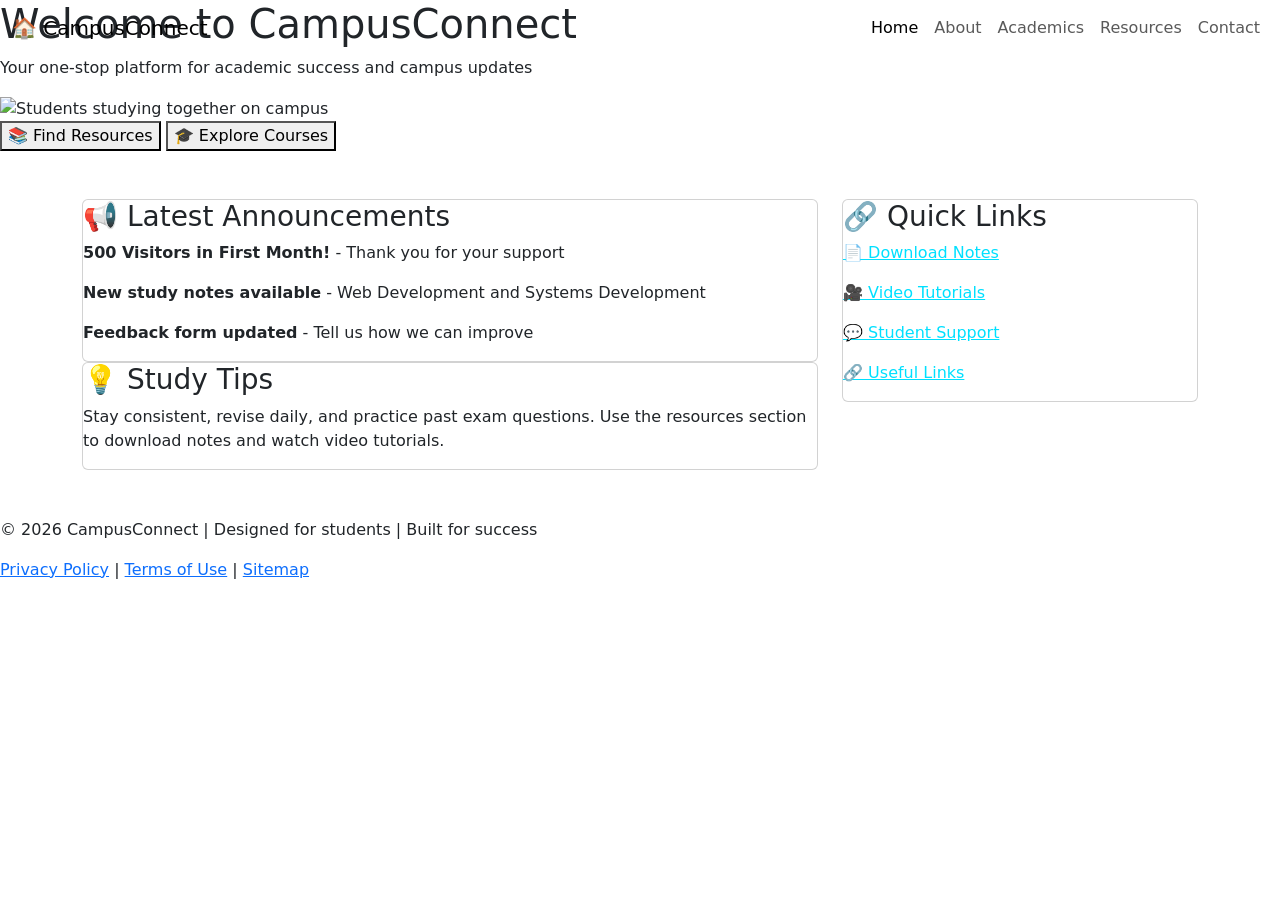
==== index.html @ 9b023d43 "Add files via upload" ====
<!DOCTYPE html>
<html lang="en">
<head>
    <meta charset="UTF-8">
    <meta name="viewport" content="width=device-width, initial-scale=1.0">
    <title>CampusConnect - Home</title>
    <!-- Bootstrap CSS -->
    <link href="https://cdn.jsdelivr.net/npm/bootstrap@5.3.0/dist/css/bootstrap.min.css" rel="stylesheet">
    <!-- Custom CSS -->
    <link rel="stylesheet" href="style.css">
</head>
<body>

<!-- Navigation Bar -->
<nav class="navbar navbar-expand-lg fixed-top">
    <div class="container-fluid">
        <a class="navbar-brand" href="index.html">🏠 CampusConnect</a>
        <button class="navbar-toggler" type="button" data-bs-toggle="collapse" data-bs-target="#navbarNav">
            <span class="navbar-toggler-icon"></span>
        </button>
        <div class="collapse navbar-collapse" id="navbarNav">
            <ul class="navbar-nav ms-auto">
                <li class="nav-item"><a class="nav-link active" href="index.html">Home</a></li>
                <li class="nav-item"><a class="nav-link" href="about.html">About</a></li>
                <li class="nav-item"><a class="nav-link" href="academics.html">Academics</a></li>
                <li class="nav-item"><a class="nav-link" href="resources.html">Resources</a></li>
                <li class="nav-item"><a class="nav-link" href="contact.html">Contact</a></li>
            </ul>
        </div>
    </div>
</nav>

<!-- Hero Section -->
<div class="hero">
    <h1>Welcome to CampusConnect</h1>
    <p>Your one-stop platform for academic success and campus updates</p>
    
    <!-- Image with alt, width, height (Chapter 8 requirement) -->
    <img src="https://placekitten.com/800/400" alt="Students studying together on campus" width="800" height="400" class="hero-img">
    
    <br>
    <button class="btn-custom" onclick="location.href='resources.html'">📚 Find Resources</button>
    <button class="btn-custom" onclick="location.href='academics.html'">🎓 Explore Courses</button>
</div>

<!-- Main Content using Bootstrap Grid -->
<div class="container my-5">
    <div class="row g-4">
        
        <!-- Left Column (70% on desktop = col-md-8) -->
        <div class="col-md-8">
            <div class="card">
                <h3>📢 Latest Announcements</h3>
                <p><strong>500 Visitors in First Month!</strong> - Thank you for your support</p>
                <p><strong>New study notes available</strong> - Web Development and Systems Development</p>
                <p><strong>Feedback form updated</strong> - Tell us how we can improve</p>
            </div>
            
            <div class="card">
                <h3>💡 Study Tips</h3>
                <p>Stay consistent, revise daily, and practice past exam questions. Use the resources section to download notes and watch video tutorials.</p>
            </div>
        </div>
        
        <!-- Right Column (28% on desktop = col-md-4) -->
        <div class="col-md-4">
            <div class="card">
                <h3>🔗 Quick Links</h3>
                <p><a href="resources.html" style="color:#00e0ff;">📄 Download Notes</a></p>
                <p><a href="resources.html" style="color:#00e0ff;">🎥 Video Tutorials</a></p>
                <p><a href="contact.html" style="color:#00e0ff;">💬 Student Support</a></p>
                <p><a href="resources.html" style="color:#00e0ff;">🔗 Useful Links</a></p>
            </div>
        </div>
    </div>
</div>

<!-- Footer -->
<footer>
    <p>© 2026 CampusConnect | Designed for students | Built for success</p>
    <p>
        <a href="privacy.html">Privacy Policy</a> |
        <a href="terms.html">Terms of Use</a> |
        <a href="sitemap.html">Sitemap</a>
    </p>
</footer>

<!-- Bootstrap JS -->
<script src="https://cdn.jsdelivr.net/npm/bootstrap@5.3.0/dist/js/bootstrap.bundle.min.js"></script>
</body>
</html>
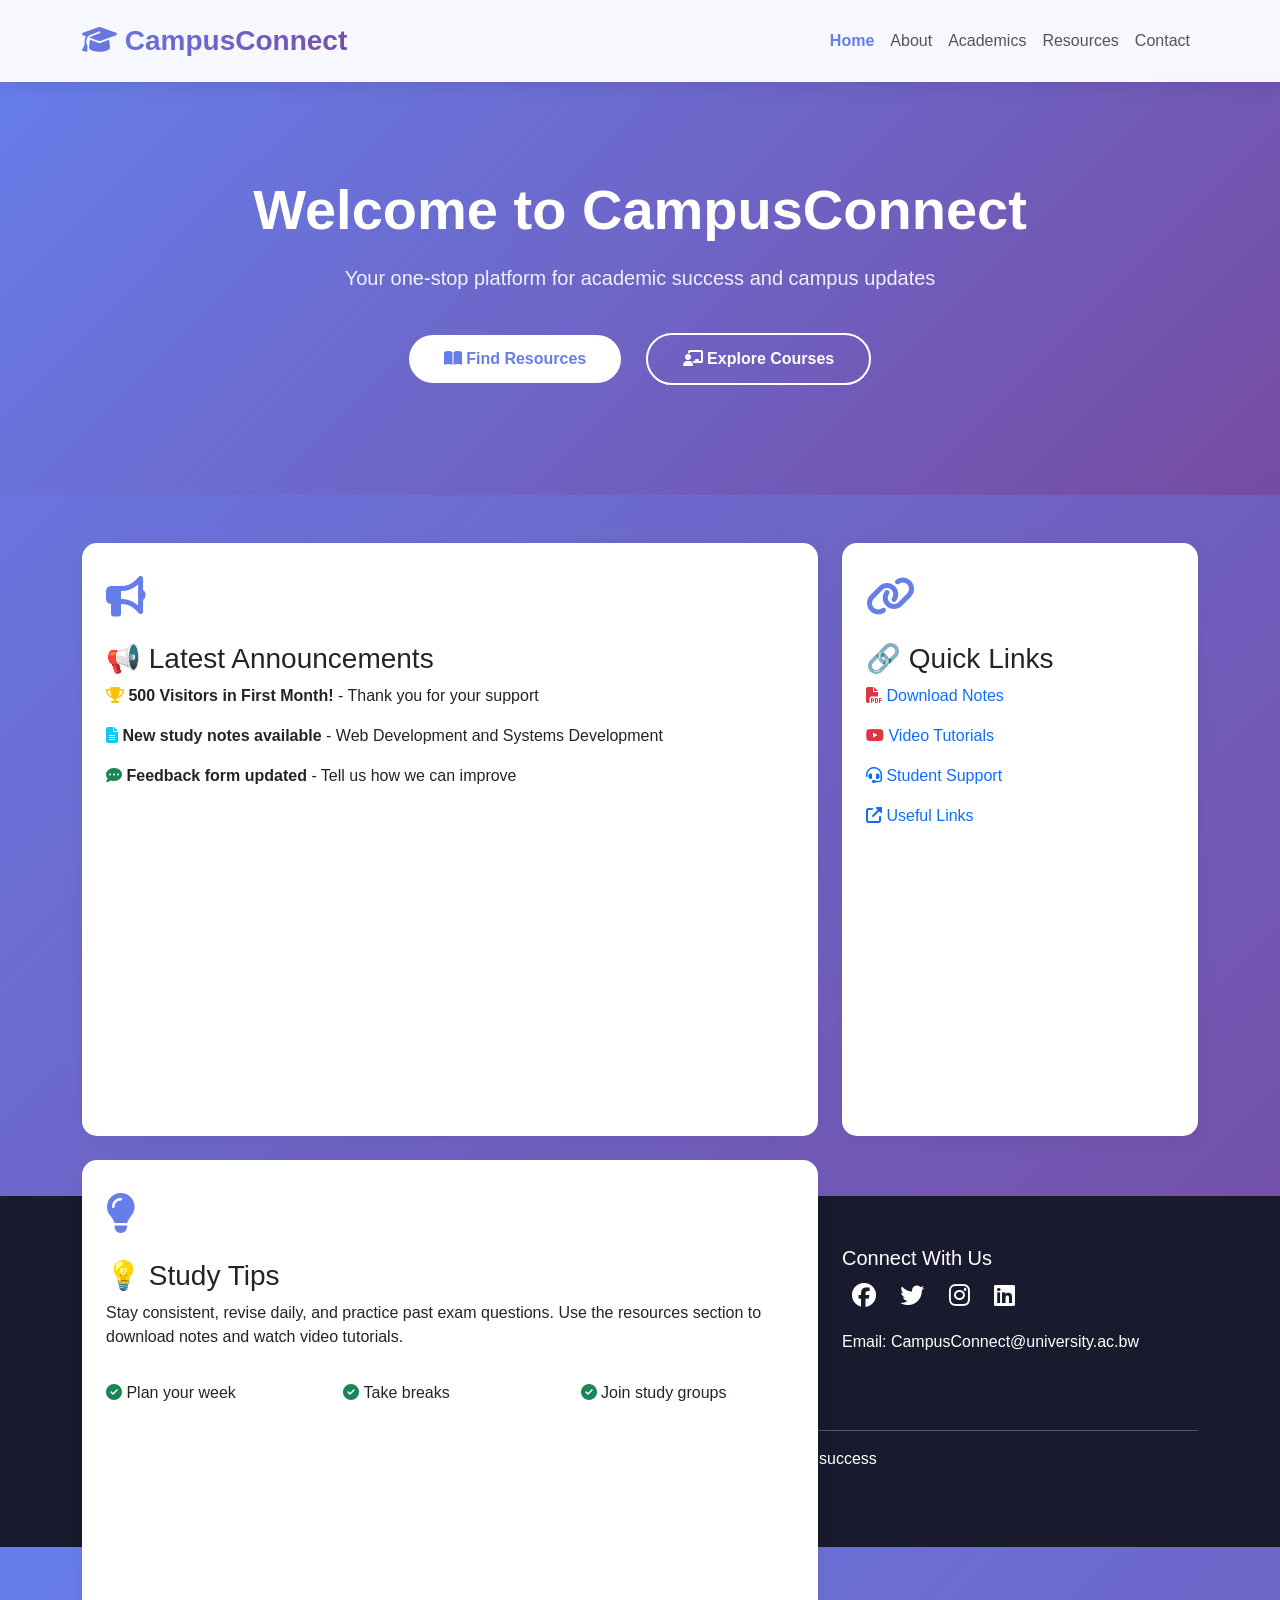
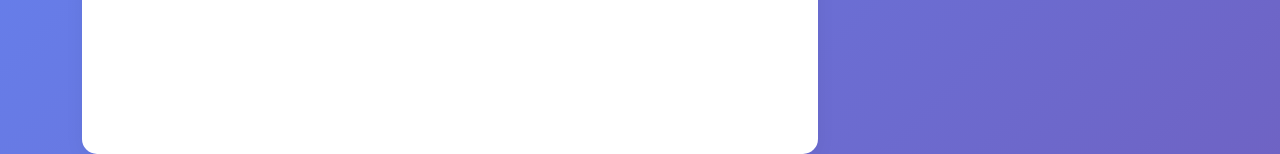
==== commit 4648e507: "Add files via upload" ====
--- a/index.html
+++ b/index.html
@@ -4,17 +4,212 @@
     <meta charset="UTF-8">
     <meta name="viewport" content="width=device-width, initial-scale=1.0">
     <title>CampusConnect - Home</title>
-    <!-- Bootstrap CSS -->
+    <!-- Bootstrap 5 CSS -->
     <link href="https://cdn.jsdelivr.net/npm/bootstrap@5.3.0/dist/css/bootstrap.min.css" rel="stylesheet">
-    <!-- Custom CSS -->
-    <link rel="stylesheet" href="style.css">
+    <!-- Font Awesome Icons -->
+    <link rel="stylesheet" href="https://cdnjs.cloudflare.com/ajax/libs/font-awesome/6.4.0/css/all.min.css">
+    <style>
+        * {
+            margin: 0;
+            padding: 0;
+            box-sizing: border-box;
+        }
+
+        body {
+            font-family: 'Segoe UI', Tahoma, Geneva, Verdana, sans-serif;
+            background: linear-gradient(135deg, #667eea 0%, #764ba2 100%);
+            color: #333;
+        }
+
+        /* Navigation */
+        .navbar {
+            background: rgba(255, 255, 255, 0.95) !important;
+            box-shadow: 0 2px 20px rgba(0,0,0,0.1);
+            padding: 15px 0 !important;
+        }
+
+        .navbar-brand {
+            font-size: 28px !important;
+            font-weight: bold;
+            background: linear-gradient(135deg, #667eea, #764ba2);
+            -webkit-background-clip: text;
+            background-clip: text;
+            color: transparent !important;
+        }
+
+        .nav-link {
+            font-weight: 500;
+            color: #555 !important;
+            transition: 0.3s;
+        }
+
+        .nav-link:hover {
+            color: #667eea !important;
+        }
+
+        .nav-link.active {
+            color: #667eea !important;
+            font-weight: bold;
+        }
+
+        /* Hero Section */
+        .hero {
+            background: linear-gradient(135deg, #667eea 0%, #764ba2 100%);
+            color: white;
+            padding: 100px 0;
+            text-align: center;
+            margin-top: 76px;
+        }
+
+        .hero h1 {
+            font-size: 56px;
+            font-weight: bold;
+            margin-bottom: 20px;
+        }
+
+        .hero p {
+            font-size: 20px;
+            margin-bottom: 30px;
+            opacity: 0.9;
+        }
+
+        .btn-custom {
+            padding: 12px 35px;
+            border-radius: 50px;
+            font-weight: bold;
+            margin: 10px;
+            transition: 0.3s;
+        }
+
+        .btn-primary-custom {
+            background: white;
+            color: #667eea;
+            border: none;
+        }
+
+        .btn-primary-custom:hover {
+            transform: translateY(-3px);
+            box-shadow: 0 10px 20px rgba(0,0,0,0.2);
+        }
+
+        .btn-outline-custom {
+            background: transparent;
+            color: white;
+            border: 2px solid white;
+        }
+
+        .btn-outline-custom:hover {
+            background: white;
+            color: #667eea;
+            transform: translateY(-3px);
+        }
+
+        /* Cards */
+        .card {
+            border: none;
+            border-radius: 15px;
+            transition: 0.3s;
+            height: 100%;
+            box-shadow: 0 5px 20px rgba(0,0,0,0.05);
+        }
+
+        .card:hover {
+            transform: translateY(-5px);
+            box-shadow: 0 15px 30px rgba(0,0,0,0.1);
+        }
+
+        .card-icon {
+            font-size: 40px;
+            color: #667eea;
+            margin-bottom: 15px;
+        }
+
+        .section-title {
+            text-align: center;
+            margin-bottom: 50px;
+            font-size: 36px;
+            font-weight: bold;
+            color: #333;
+        }
+
+        /* Form */
+        .form-control {
+            border-radius: 10px;
+            padding: 12px;
+            border: 1px solid #ddd;
+        }
+
+        .form-control:focus {
+            border-color: #667eea;
+            box-shadow: 0 0 0 0.2rem rgba(102,126,234,0.25);
+        }
+
+        .btn-submit {
+            background: linear-gradient(135deg, #667eea, #764ba2);
+            color: white;
+            border: none;
+            padding: 12px 30px;
+            border-radius: 50px;
+            font-weight: bold;
+            width: 100%;
+            transition: 0.3s;
+        }
+
+        .btn-submit:hover {
+            transform: translateY(-2px);
+            box-shadow: 0 5px 15px rgba(0,0,0,0.2);
+        }
+
+        /* Footer */
+        footer {
+            background: #1a1a2e;
+            color: white;
+            padding: 50px 0 20px;
+            margin-top: 60px;
+        }
+
+        footer a {
+            color: #aaa;
+            text-decoration: none;
+            transition: 0.3s;
+        }
+
+        footer a:hover {
+            color: #667eea;
+        }
+
+        .social-icons a {
+            font-size: 24px;
+            margin: 0 10px;
+            color: white;
+        }
+
+        .social-icons a:hover {
+            color: #667eea;
+        }
+
+        /* Responsive */
+        @media (max-width: 768px) {
+            .hero h1 {
+                font-size: 36px;
+            }
+            .hero p {
+                font-size: 16px;
+            }
+            .section-title {
+                font-size: 28px;
+            }
+        }
+    </style>
 </head>
 <body>
 
 <!-- Navigation Bar -->
 <nav class="navbar navbar-expand-lg fixed-top">
-    <div class="container-fluid">
-        <a class="navbar-brand" href="index.html">🏠 CampusConnect</a>
+    <div class="container">
+        <a class="navbar-brand" href="index.html">
+            <i class="fas fa-graduation-cap"></i> CampusConnect
+        </a>
         <button class="navbar-toggler" type="button" data-bs-toggle="collapse" data-bs-target="#navbarNav">
             <span class="navbar-toggler-icon"></span>
         </button>
@@ -31,45 +226,73 @@
 </nav>
 
 <!-- Hero Section -->
-<div class="hero">
-    <h1>Welcome to CampusConnect</h1>
-    <p>Your one-stop platform for academic success and campus updates</p>
-    
-    <!-- Image with alt, width, height (Chapter 8 requirement) -->
-    <img src="https://placekitten.com/800/400" alt="Students studying together on campus" width="800" height="400" class="hero-img">
-    
-    <br>
-    <button class="btn-custom" onclick="location.href='resources.html'">📚 Find Resources</button>
-    <button class="btn-custom" onclick="location.href='academics.html'">🎓 Explore Courses</button>
-</div>
-
-<!-- Main Content using Bootstrap Grid -->
+<section class="hero">
+    <div class="container">
+        <h1>Welcome to CampusConnect</h1>
+        <p>Your one-stop platform for academic success and campus updates</p>
+        <button class="btn btn-custom btn-primary-custom" onclick="location.href='resources.html'">
+            <i class="fas fa-book-open"></i> Find Resources
+        </button>
+        <button class="btn btn-custom btn-outline-custom" onclick="location.href='academics.html'">
+            <i class="fas fa-chalkboard-user"></i> Explore Courses
+        </button>
+    </div>
+</section>
+
+<!-- Main Content -->
 <div class="container my-5">
     <div class="row g-4">
         
-        <!-- Left Column (70% on desktop = col-md-8) -->
-        <div class="col-md-8">
-            <div class="card">
+        <!-- Left Column (70%) -->
+        <div class="col-lg-8">
+            
+            <!-- Announcements Card -->
+            <div class="card p-4 mb-4">
+                <div class="card-icon">
+                    <i class="fas fa-bullhorn"></i>
+                </div>
                 <h3>📢 Latest Announcements</h3>
-                <p><strong>500 Visitors in First Month!</strong> - Thank you for your support</p>
-                <p><strong>New study notes available</strong> - Web Development and Systems Development</p>
-                <p><strong>Feedback form updated</strong> - Tell us how we can improve</p>
+                <ul class="list-unstyled">
+                    <li class="mb-3"><i class="fas fa-trophy text-warning"></i> <strong>500 Visitors in First Month!</strong> - Thank you for your support</li>
+                    <li class="mb-3"><i class="fas fa-file-alt text-info"></i> <strong>New study notes available</strong> - Web Development and Systems Development</li>
+                    <li class="mb-3"><i class="fas fa-comment-dots text-success"></i> <strong>Feedback form updated</strong> - Tell us how we can improve</li>
+                </ul>
             </div>
             
-            <div class="card">
+            <!-- Study Tips Card -->
+            <div class="card p-4">
+                <div class="card-icon">
+                    <i class="fas fa-lightbulb"></i>
+                </div>
                 <h3>💡 Study Tips</h3>
                 <p>Stay consistent, revise daily, and practice past exam questions. Use the resources section to download notes and watch video tutorials.</p>
+                <div class="row mt-3">
+                    <div class="col-md-4">
+                        <i class="fas fa-check-circle text-success"></i> Plan your week
+                    </div>
+                    <div class="col-md-4">
+                        <i class="fas fa-check-circle text-success"></i> Take breaks
+                    </div>
+                    <div class="col-md-4">
+                        <i class="fas fa-check-circle text-success"></i> Join study groups
+                    </div>
+                </div>
             </div>
         </div>
         
-        <!-- Right Column (28% on desktop = col-md-4) -->
-        <div class="col-md-4">
-            <div class="card">
+        <!-- Right Column (28%) -->
+        <div class="col-lg-4">
+            <div class="card p-4">
+                <div class="card-icon">
+                    <i class="fas fa-link"></i>
+                </div>
                 <h3>🔗 Quick Links</h3>
-                <p><a href="resources.html" style="color:#00e0ff;">📄 Download Notes</a></p>
-                <p><a href="resources.html" style="color:#00e0ff;">🎥 Video Tutorials</a></p>
-                <p><a href="contact.html" style="color:#00e0ff;">💬 Student Support</a></p>
-                <p><a href="resources.html" style="color:#00e0ff;">🔗 Useful Links</a></p>
+                <ul class="list-unstyled">
+                    <li class="mb-3"><a href="resources.html" class="text-decoration-none"><i class="fas fa-file-pdf text-danger"></i> Download Notes</a></li>
+                    <li class="mb-3"><a href="resources.html" class="text-decoration-none"><i class="fab fa-youtube text-danger"></i> Video Tutorials</a></li>
+                    <li class="mb-3"><a href="contact.html" class="text-decoration-none"><i class="fas fa-headset text-primary"></i> Student Support</a></li>
+                    <li class="mb-3"><a href="resources.html" class="text-decoration-none"><i class="fas fa-external-link-alt"></i> Useful Links</a></li>
+                </ul>
             </div>
         </div>
     </div>
@@ -77,12 +300,42 @@
 
 <!-- Footer -->
 <footer>
-    <p>© 2026 CampusConnect | Designed for students | Built for success</p>
-    <p>
-        <a href="privacy.html">Privacy Policy</a> |
-        <a href="terms.html">Terms of Use</a> |
-        <a href="sitemap.html">Sitemap</a>
-    </p>
+    <div class="container">
+        <div class="row">
+            <div class="col-md-4 mb-4">
+                <h5><i class="fas fa-graduation-cap"></i> CampusConnect</h5>
+                <p>Empowering students through accessible education and campus resources.</p>
+            </div>
+            <div class="col-md-4 mb-4">
+                <h5>Quick Links</h5>
+                <ul class="list-unstyled">
+                    <li><a href="about.html">About Us</a></li>
+                    <li><a href="academics.html">Academics</a></li>
+                    <li><a href="resources.html">Resources</a></li>
+                    <li><a href="contact.html">Contact</a></li>
+                </ul>
+            </div>
+            <div class="col-md-4 mb-4">
+                <h5>Connect With Us</h5>
+                <div class="social-icons">
+                    <a href="#"><i class="fab fa-facebook"></i></a>
+                    <a href="#"><i class="fab fa-twitter"></i></a>
+                    <a href="#"><i class="fab fa-instagram"></i></a>
+                    <a href="#"><i class="fab fa-linkedin"></i></a>
+                </div>
+                <p class="mt-3">Email: CampusConnect@university.ac.bw</p>
+            </div>
+        </div>
+        <hr class="bg-secondary">
+        <div class="text-center">
+            <p>© 2026 CampusConnect | Designed for students | Built for success</p>
+            <p>
+                <a href="privacy.html">Privacy Policy</a> |
+                <a href="terms.html">Terms of Use</a> |
+                <a href="sitemap.html">Sitemap</a>
+            </p>
+        </div>
+    </div>
 </footer>
 
 <!-- Bootstrap JS -->
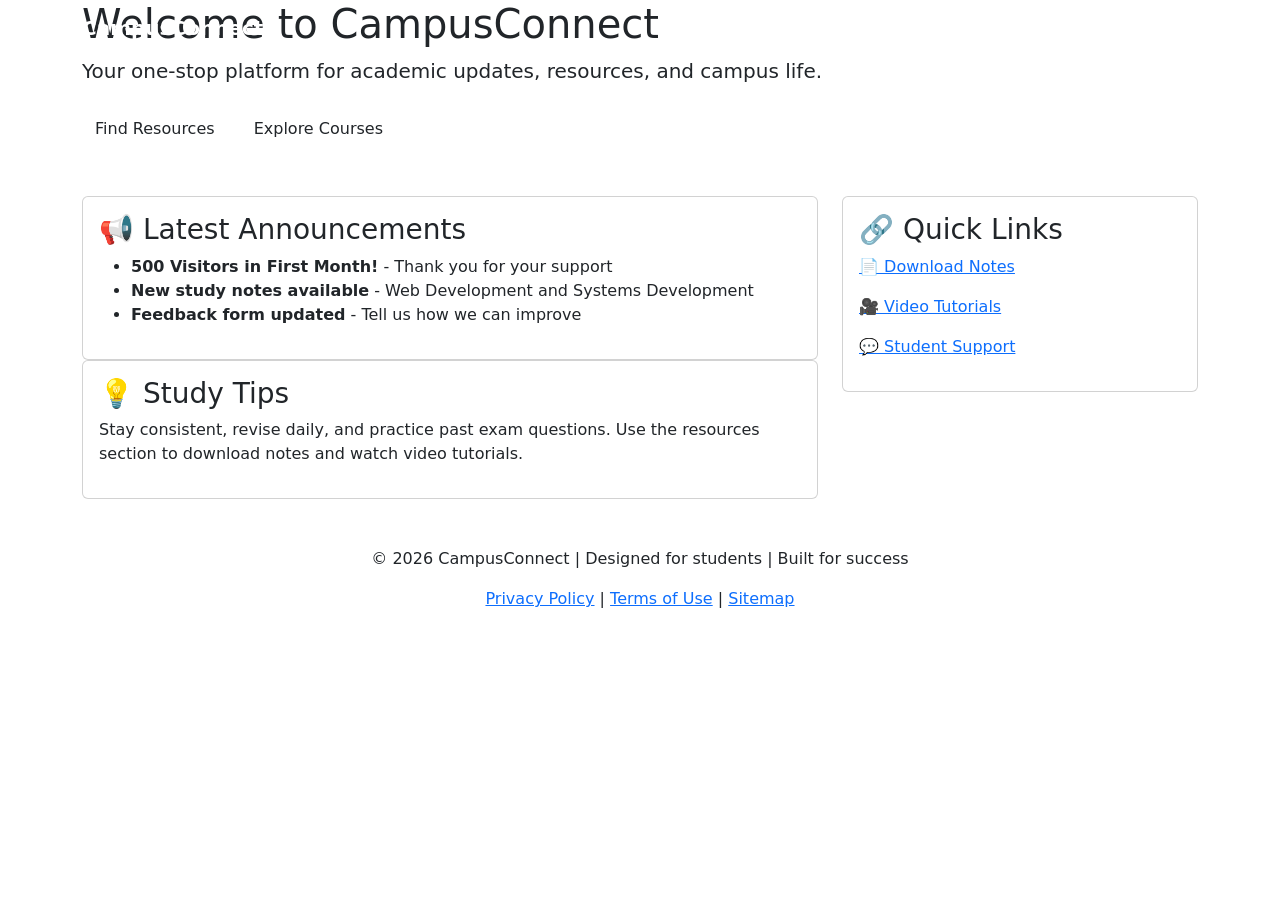
==== commit 459800c0: "Add files via upload" ====
--- a/index.html
+++ b/index.html
@@ -1,344 +1,94 @@
 <!DOCTYPE html>
 <html lang="en">
 <head>
-    <meta charset="UTF-8">
-    <meta name="viewport" content="width=device-width, initial-scale=1.0">
-    <title>CampusConnect - Home</title>
-    <!-- Bootstrap 5 CSS -->
-    <link href="https://cdn.jsdelivr.net/npm/bootstrap@5.3.0/dist/css/bootstrap.min.css" rel="stylesheet">
-    <!-- Font Awesome Icons -->
-    <link rel="stylesheet" href="https://cdnjs.cloudflare.com/ajax/libs/font-awesome/6.4.0/css/all.min.css">
-    <style>
-        * {
-            margin: 0;
-            padding: 0;
-            box-sizing: border-box;
-        }
-
-        body {
-            font-family: 'Segoe UI', Tahoma, Geneva, Verdana, sans-serif;
-            background: linear-gradient(135deg, #667eea 0%, #764ba2 100%);
-            color: #333;
-        }
-
-        /* Navigation */
-        .navbar {
-            background: rgba(255, 255, 255, 0.95) !important;
-            box-shadow: 0 2px 20px rgba(0,0,0,0.1);
-            padding: 15px 0 !important;
-        }
-
-        .navbar-brand {
-            font-size: 28px !important;
-            font-weight: bold;
-            background: linear-gradient(135deg, #667eea, #764ba2);
-            -webkit-background-clip: text;
-            background-clip: text;
-            color: transparent !important;
-        }
-
-        .nav-link {
-            font-weight: 500;
-            color: #555 !important;
-            transition: 0.3s;
-        }
-
-        .nav-link:hover {
-            color: #667eea !important;
-        }
-
-        .nav-link.active {
-            color: #667eea !important;
-            font-weight: bold;
-        }
-
-        /* Hero Section */
-        .hero {
-            background: linear-gradient(135deg, #667eea 0%, #764ba2 100%);
-            color: white;
-            padding: 100px 0;
-            text-align: center;
-            margin-top: 76px;
-        }
-
-        .hero h1 {
-            font-size: 56px;
-            font-weight: bold;
-            margin-bottom: 20px;
-        }
-
-        .hero p {
-            font-size: 20px;
-            margin-bottom: 30px;
-            opacity: 0.9;
-        }
-
-        .btn-custom {
-            padding: 12px 35px;
-            border-radius: 50px;
-            font-weight: bold;
-            margin: 10px;
-            transition: 0.3s;
-        }
-
-        .btn-primary-custom {
-            background: white;
-            color: #667eea;
-            border: none;
-        }
-
-        .btn-primary-custom:hover {
-            transform: translateY(-3px);
-            box-shadow: 0 10px 20px rgba(0,0,0,0.2);
-        }
-
-        .btn-outline-custom {
-            background: transparent;
-            color: white;
-            border: 2px solid white;
-        }
-
-        .btn-outline-custom:hover {
-            background: white;
-            color: #667eea;
-            transform: translateY(-3px);
-        }
-
-        /* Cards */
-        .card {
-            border: none;
-            border-radius: 15px;
-            transition: 0.3s;
-            height: 100%;
-            box-shadow: 0 5px 20px rgba(0,0,0,0.05);
-        }
-
-        .card:hover {
-            transform: translateY(-5px);
-            box-shadow: 0 15px 30px rgba(0,0,0,0.1);
-        }
-
-        .card-icon {
-            font-size: 40px;
-            color: #667eea;
-            margin-bottom: 15px;
-        }
-
-        .section-title {
-            text-align: center;
-            margin-bottom: 50px;
-            font-size: 36px;
-            font-weight: bold;
-            color: #333;
-        }
-
-        /* Form */
-        .form-control {
-            border-radius: 10px;
-            padding: 12px;
-            border: 1px solid #ddd;
-        }
-
-        .form-control:focus {
-            border-color: #667eea;
-            box-shadow: 0 0 0 0.2rem rgba(102,126,234,0.25);
-        }
-
-        .btn-submit {
-            background: linear-gradient(135deg, #667eea, #764ba2);
-            color: white;
-            border: none;
-            padding: 12px 30px;
-            border-radius: 50px;
-            font-weight: bold;
-            width: 100%;
-            transition: 0.3s;
-        }
-
-        .btn-submit:hover {
-            transform: translateY(-2px);
-            box-shadow: 0 5px 15px rgba(0,0,0,0.2);
-        }
-
-        /* Footer */
-        footer {
-            background: #1a1a2e;
-            color: white;
-            padding: 50px 0 20px;
-            margin-top: 60px;
-        }
-
-        footer a {
-            color: #aaa;
-            text-decoration: none;
-            transition: 0.3s;
-        }
-
-        footer a:hover {
-            color: #667eea;
-        }
-
-        .social-icons a {
-            font-size: 24px;
-            margin: 0 10px;
-            color: white;
-        }
-
-        .social-icons a:hover {
-            color: #667eea;
-        }
-
-        /* Responsive */
-        @media (max-width: 768px) {
-            .hero h1 {
-                font-size: 36px;
-            }
-            .hero p {
-                font-size: 16px;
-            }
-            .section-title {
-                font-size: 28px;
-            }
-        }
-    </style>
+  <meta charset="UTF-8">
+  <meta name="viewport" content="width=device-width, initial-scale=1.0">
+  <title>CampusConnect | Home</title>
+  <link href="https://cdn.jsdelivr.net/npm/bootstrap@5.3.2/dist/css/bootstrap.min.css" rel="stylesheet">
+  <link rel="stylesheet" href="style.css">
 </head>
 <body>
 
-<!-- Navigation Bar -->
-<nav class="navbar navbar-expand-lg fixed-top">
-    <div class="container">
-        <a class="navbar-brand" href="index.html">
-            <i class="fas fa-graduation-cap"></i> CampusConnect
-        </a>
-        <button class="navbar-toggler" type="button" data-bs-toggle="collapse" data-bs-target="#navbarNav">
-            <span class="navbar-toggler-icon"></span>
-        </button>
-        <div class="collapse navbar-collapse" id="navbarNav">
-            <ul class="navbar-nav ms-auto">
-                <li class="nav-item"><a class="nav-link active" href="index.html">Home</a></li>
-                <li class="nav-item"><a class="nav-link" href="about.html">About</a></li>
-                <li class="nav-item"><a class="nav-link" href="academics.html">Academics</a></li>
-                <li class="nav-item"><a class="nav-link" href="resources.html">Resources</a></li>
-                <li class="nav-item"><a class="nav-link" href="contact.html">Contact</a></li>
-            </ul>
-        </div>
+<!-- Navigation -->
+<nav class="navbar navbar-expand-lg navbar-dark fixed-top">
+  <div class="container">
+    <a class="navbar-brand fw-bold" href="index.html">CampusConnect</a>
+    <button class="navbar-toggler" type="button" data-bs-toggle="collapse" data-bs-target="#navbarNav">
+      <span class="navbar-toggler-icon"></span>
+    </button>
+    <div class="collapse navbar-collapse" id="navbarNav">
+      <ul class="navbar-nav ms-auto text-center">
+        <li class="nav-item"><a class="nav-link active" href="index.html">Home</a></li>
+        <li class="nav-item"><a class="nav-link" href="about.html">About</a></li>
+        <li class="nav-item"><a class="nav-link" href="academics.html">Academics</a></li>
+        <li class="nav-item"><a class="nav-link" href="resources.html">Resources</a></li>
+        <li class="nav-item"><a class="nav-link" href="contact.html">Contact</a></li>
+      </ul>
     </div>
+  </div>
 </nav>
 
 <!-- Hero Section -->
 <section class="hero">
-    <div class="container">
-        <h1>Welcome to CampusConnect</h1>
-        <p>Your one-stop platform for academic success and campus updates</p>
-        <button class="btn btn-custom btn-primary-custom" onclick="location.href='resources.html'">
-            <i class="fas fa-book-open"></i> Find Resources
-        </button>
-        <button class="btn btn-custom btn-outline-custom" onclick="location.href='academics.html'">
-            <i class="fas fa-chalkboard-user"></i> Explore Courses
-        </button>
-    </div>
+  <div class="container">
+    <h1>Welcome to CampusConnect</h1>
+    <p class="lead mb-4">Your one-stop platform for academic updates, resources, and campus life.</p>
+    <a href="resources.html" class="btn btn-primary-custom me-2">Find Resources</a>
+    <a href="academics.html" class="btn btn-outline-custom">Explore Courses</a>
+  </div>
 </section>
 
-<!-- Main Content -->
-<div class="container my-5">
-    <div class="row g-4">
-        
-        <!-- Left Column (70%) -->
-        <div class="col-lg-8">
-            
-            <!-- Announcements Card -->
-            <div class="card p-4 mb-4">
-                <div class="card-icon">
-                    <i class="fas fa-bullhorn"></i>
-                </div>
-                <h3>📢 Latest Announcements</h3>
-                <ul class="list-unstyled">
-                    <li class="mb-3"><i class="fas fa-trophy text-warning"></i> <strong>500 Visitors in First Month!</strong> - Thank you for your support</li>
-                    <li class="mb-3"><i class="fas fa-file-alt text-info"></i> <strong>New study notes available</strong> - Web Development and Systems Development</li>
-                    <li class="mb-3"><i class="fas fa-comment-dots text-success"></i> <strong>Feedback form updated</strong> - Tell us how we can improve</li>
-                </ul>
-            </div>
-            
-            <!-- Study Tips Card -->
-            <div class="card p-4">
-                <div class="card-icon">
-                    <i class="fas fa-lightbulb"></i>
-                </div>
-                <h3>💡 Study Tips</h3>
-                <p>Stay consistent, revise daily, and practice past exam questions. Use the resources section to download notes and watch video tutorials.</p>
-                <div class="row mt-3">
-                    <div class="col-md-4">
-                        <i class="fas fa-check-circle text-success"></i> Plan your week
-                    </div>
-                    <div class="col-md-4">
-                        <i class="fas fa-check-circle text-success"></i> Take breaks
-                    </div>
-                    <div class="col-md-4">
-                        <i class="fas fa-check-circle text-success"></i> Join study groups
-                    </div>
-                </div>
-            </div>
+<!-- Latest Announcements & Quick Links -->
+<section class="py-5">
+  <div class="container">
+    <div class="row">
+      <!-- Left Column (70%) -->
+      <div class="col-lg-8">
+        <div class="card">
+          <div class="card-body">
+            <h3>📢 Latest Announcements</h3>
+            <ul>
+              <li><strong>500 Visitors in First Month!</strong> - Thank you for your support</li>
+              <li><strong>New study notes available</strong> - Web Development and Systems Development</li>
+              <li><strong>Feedback form updated</strong> - Tell us how we can improve</li>
+            </ul>
+          </div>
         </div>
-        
-        <!-- Right Column (28%) -->
-        <div class="col-lg-4">
-            <div class="card p-4">
-                <div class="card-icon">
-                    <i class="fas fa-link"></i>
-                </div>
-                <h3>🔗 Quick Links</h3>
-                <ul class="list-unstyled">
-                    <li class="mb-3"><a href="resources.html" class="text-decoration-none"><i class="fas fa-file-pdf text-danger"></i> Download Notes</a></li>
-                    <li class="mb-3"><a href="resources.html" class="text-decoration-none"><i class="fab fa-youtube text-danger"></i> Video Tutorials</a></li>
-                    <li class="mb-3"><a href="contact.html" class="text-decoration-none"><i class="fas fa-headset text-primary"></i> Student Support</a></li>
-                    <li class="mb-3"><a href="resources.html" class="text-decoration-none"><i class="fas fa-external-link-alt"></i> Useful Links</a></li>
-                </ul>
-            </div>
+        <div class="card">
+          <div class="card-body">
+            <h3>💡 Study Tips</h3>
+            <p>Stay consistent, revise daily, and practice past exam questions. Use the resources section to download notes and watch video tutorials.</p>
+          </div>
         </div>
+      </div>
+      <!-- Right Column (28%) -->
+      <div class="col-lg-4">
+        <div class="card">
+          <div class="card-body">
+            <h3>🔗 Quick Links</h3>
+            <p><a href="resources.html">📄 Download Notes</a></p>
+            <p><a href="resources.html">🎥 Video Tutorials</a></p>
+            <p><a href="contact.html">💬 Student Support</a></p>
+          </div>
+        </div>
+      </div>
     </div>
-</div>
+  </div>
+</section>
 
 <!-- Footer -->
-<footer>
-    <div class="container">
-        <div class="row">
-            <div class="col-md-4 mb-4">
-                <h5><i class="fas fa-graduation-cap"></i> CampusConnect</h5>
-                <p>Empowering students through accessible education and campus resources.</p>
-            </div>
-            <div class="col-md-4 mb-4">
-                <h5>Quick Links</h5>
-                <ul class="list-unstyled">
-                    <li><a href="about.html">About Us</a></li>
-                    <li><a href="academics.html">Academics</a></li>
-                    <li><a href="resources.html">Resources</a></li>
-                    <li><a href="contact.html">Contact</a></li>
-                </ul>
-            </div>
-            <div class="col-md-4 mb-4">
-                <h5>Connect With Us</h5>
-                <div class="social-icons">
-                    <a href="#"><i class="fab fa-facebook"></i></a>
-                    <a href="#"><i class="fab fa-twitter"></i></a>
-                    <a href="#"><i class="fab fa-instagram"></i></a>
-                    <a href="#"><i class="fab fa-linkedin"></i></a>
-                </div>
-                <p class="mt-3">Email: CampusConnect@university.ac.bw</p>
-            </div>
-        </div>
-        <hr class="bg-secondary">
-        <div class="text-center">
-            <p>© 2026 CampusConnect | Designed for students | Built for success</p>
-            <p>
-                <a href="privacy.html">Privacy Policy</a> |
-                <a href="terms.html">Terms of Use</a> |
-                <a href="sitemap.html">Sitemap</a>
-            </p>
-        </div>
-    </div>
+<footer class="text-center">
+  <div class="container">
+    <p>© 2026 CampusConnect | Designed for students | Built for success</p>
+    <p>
+      <a href="privacy.html">Privacy Policy</a> |
+      <a href="terms.html">Terms of Use</a> |
+      <a href="sitemap.html">Sitemap</a>
+    </p>
+  </div>
 </footer>
 
-<!-- Bootstrap JS -->
-<script src="https://cdn.jsdelivr.net/npm/bootstrap@5.3.0/dist/js/bootstrap.bundle.min.js"></script>
+<script src="https://cdn.jsdelivr.net/npm/bootstrap@5.3.2/dist/js/bootstrap.bundle.min.js"></script>
+<script src="script.js"></script>
 </body>
 </html>
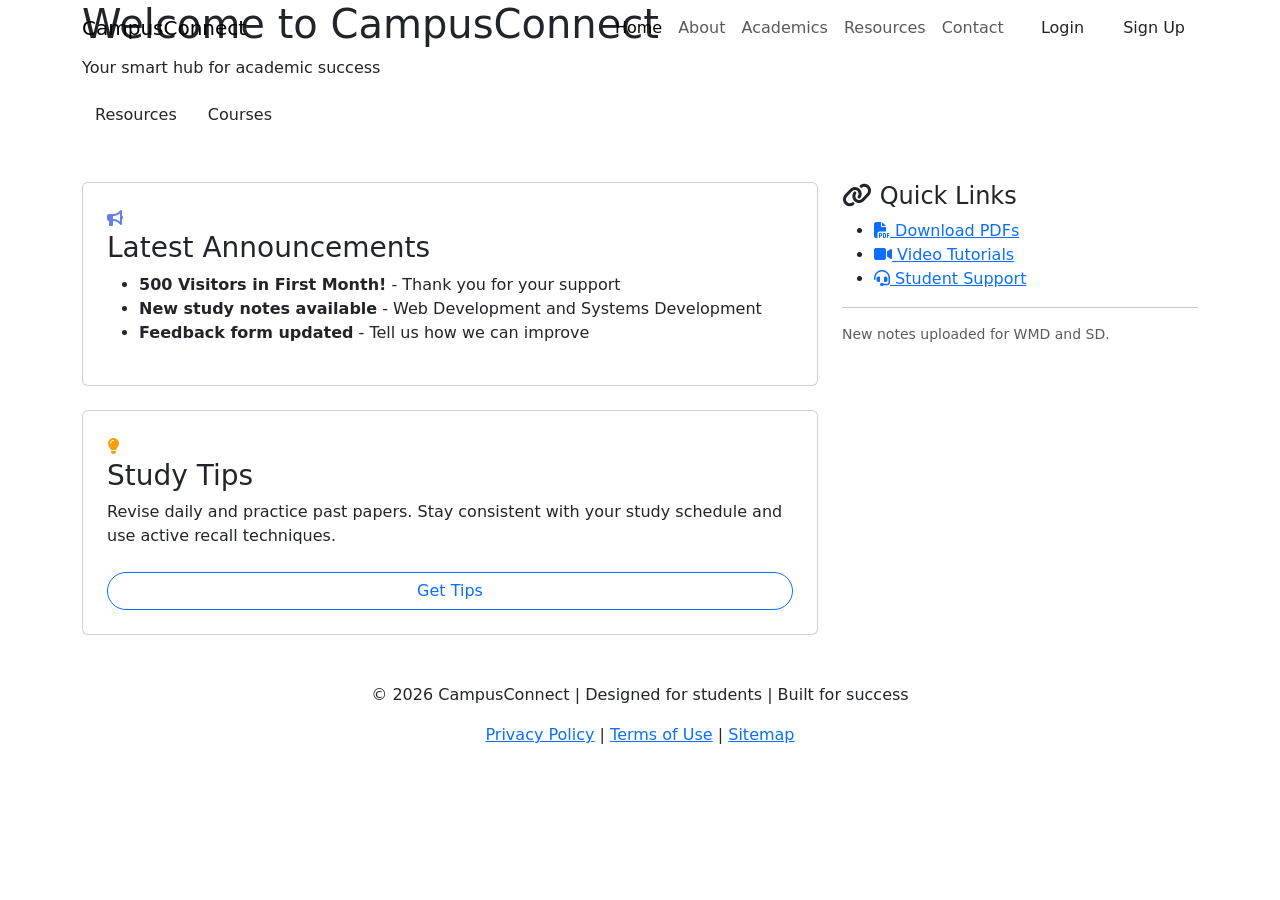
==== commit 1d2e450a: "Add files via upload" ====
--- a/index.html
+++ b/index.html
@@ -1,94 +1,106 @@
 <!DOCTYPE html>
 <html lang="en">
 <head>
-  <meta charset="UTF-8">
-  <meta name="viewport" content="width=device-width, initial-scale=1.0">
-  <title>CampusConnect | Home</title>
-  <link href="https://cdn.jsdelivr.net/npm/bootstrap@5.3.2/dist/css/bootstrap.min.css" rel="stylesheet">
-  <link rel="stylesheet" href="style.css">
+    <meta charset="UTF-8">
+    <meta name="viewport" content="width=device-width, initial-scale=1.0">
+    <title>CampusConnect | Home</title>
+    <link href="https://cdn.jsdelivr.net/npm/bootstrap@5.3.2/dist/css/bootstrap.min.css" rel="stylesheet">
+    <link rel="stylesheet" href="https://cdnjs.cloudflare.com/ajax/libs/font-awesome/6.4.0/css/all.min.css">
+    <link rel="stylesheet" href="style.css">
 </head>
 <body>
 
 <!-- Navigation -->
-<nav class="navbar navbar-expand-lg navbar-dark fixed-top">
-  <div class="container">
-    <a class="navbar-brand fw-bold" href="index.html">CampusConnect</a>
-    <button class="navbar-toggler" type="button" data-bs-toggle="collapse" data-bs-target="#navbarNav">
-      <span class="navbar-toggler-icon"></span>
-    </button>
-    <div class="collapse navbar-collapse" id="navbarNav">
-      <ul class="navbar-nav ms-auto text-center">
-        <li class="nav-item"><a class="nav-link active" href="index.html">Home</a></li>
-        <li class="nav-item"><a class="nav-link" href="about.html">About</a></li>
-        <li class="nav-item"><a class="nav-link" href="academics.html">Academics</a></li>
-        <li class="nav-item"><a class="nav-link" href="resources.html">Resources</a></li>
-        <li class="nav-item"><a class="nav-link" href="contact.html">Contact</a></li>
-      </ul>
+<nav class="navbar navbar-expand-lg fixed-top">
+    <div class="container">
+        <a class="navbar-brand" href="index.html">CampusConnect</a>
+        <button class="navbar-toggler" type="button" data-bs-toggle="collapse" data-bs-target="#navbarNav">
+            <span class="navbar-toggler-icon"></span>
+        </button>
+        <div class="collapse navbar-collapse" id="navbarNav">
+            <ul class="navbar-nav ms-auto">
+                <li class="nav-item"><a class="nav-link active" href="index.html">Home</a></li>
+                <li class="nav-item"><a class="nav-link" href="about.html">About</a></li>
+                <li class="nav-item"><a class="nav-link" href="academics.html">Academics</a></li>
+                <li class="nav-item"><a class="nav-link" href="resources.html">Resources</a></li>
+                <li class="nav-item"><a class="nav-link" href="contact.html">Contact</a></li>
+            </ul>
+            <div class="ms-3">
+                <a href="#" class="btn btn-login me-2">Login</a>
+                <a href="#" class="btn btn-signup">Sign Up</a>
+            </div>
+        </div>
     </div>
-  </div>
 </nav>
 
 <!-- Hero Section -->
 <section class="hero">
-  <div class="container">
-    <h1>Welcome to CampusConnect</h1>
-    <p class="lead mb-4">Your one-stop platform for academic updates, resources, and campus life.</p>
-    <a href="resources.html" class="btn btn-primary-custom me-2">Find Resources</a>
-    <a href="academics.html" class="btn btn-outline-custom">Explore Courses</a>
-  </div>
+    <div class="container">
+        <h1>Welcome to CampusConnect</h1>
+        <p>Your smart hub for academic success</p>
+        <a href="resources.html" class="btn btn-hero-primary">Resources</a>
+        <a href="academics.html" class="btn btn-hero-outline">Courses</a>
+    </div>
 </section>
 
-<!-- Latest Announcements & Quick Links -->
-<section class="py-5">
-  <div class="container">
-    <div class="row">
-      <!-- Left Column (70%) -->
-      <div class="col-lg-8">
-        <div class="card">
-          <div class="card-body">
-            <h3>📢 Latest Announcements</h3>
-            <ul>
-              <li><strong>500 Visitors in First Month!</strong> - Thank you for your support</li>
-              <li><strong>New study notes available</strong> - Web Development and Systems Development</li>
-              <li><strong>Feedback form updated</strong> - Tell us how we can improve</li>
-            </ul>
-          </div>
+<!-- Main Content -->
+<div class="container my-5">
+    <div class="row g-4">
+        
+        <!-- Left Column (70%) -->
+        <div class="col-lg-8">
+            <!-- Latest Announcements Card -->
+            <div class="card p-4 mb-4">
+                <div class="card-icon">
+                    <i class="fas fa-bullhorn" style="color: #667eea;"></i>
+                </div>
+                <h3 class="card-title">Latest Announcements</h3>
+                <ul>
+                    <li><strong>500 Visitors in First Month!</strong> - Thank you for your support</li>
+                    <li><strong>New study notes available</strong> - Web Development and Systems Development</li>
+                    <li><strong>Feedback form updated</strong> - Tell us how we can improve</li>
+                </ul>
+            </div>
+            
+            <!-- Study Tips Card -->
+            <div class="card p-4">
+                <div class="card-icon">
+                    <i class="fas fa-lightbulb" style="color: #f59e0b;"></i>
+                </div>
+                <h3 class="card-title">Study Tips</h3>
+                <p>Revise daily and practice past papers. Stay consistent with your study schedule and use active recall techniques.</p>
+                <a href="#" class="btn btn-outline-primary mt-2" style="border-radius: 25px;">Get Tips</a>
+            </div>
         </div>
-        <div class="card">
-          <div class="card-body">
-            <h3>💡 Study Tips</h3>
-            <p>Stay consistent, revise daily, and practice past exam questions. Use the resources section to download notes and watch video tutorials.</p>
-          </div>
+        
+        <!-- Right Column (28%) - Quick Links Sidebar -->
+        <div class="col-lg-4">
+            <div class="quick-links">
+                <h4><i class="fas fa-link"></i> Quick Links</h4>
+                <ul>
+                    <li><a href="resources.html"><i class="fas fa-file-pdf"></i> Download PDFs</a></li>
+                    <li><a href="resources.html"><i class="fas fa-video"></i> Video Tutorials</a></li>
+                    <li><a href="contact.html"><i class="fas fa-headset"></i> Student Support</a></li>
+                </ul>
+                <hr>
+                <p class="text-muted small mb-0">New notes uploaded for WMD and SD.</p>
+            </div>
         </div>
-      </div>
-      <!-- Right Column (28%) -->
-      <div class="col-lg-4">
-        <div class="card">
-          <div class="card-body">
-            <h3>🔗 Quick Links</h3>
-            <p><a href="resources.html">📄 Download Notes</a></p>
-            <p><a href="resources.html">🎥 Video Tutorials</a></p>
-            <p><a href="contact.html">💬 Student Support</a></p>
-          </div>
-        </div>
-      </div>
     </div>
-  </div>
-</section>
+</div>
 
 <!-- Footer -->
-<footer class="text-center">
-  <div class="container">
-    <p>© 2026 CampusConnect | Designed for students | Built for success</p>
-    <p>
-      <a href="privacy.html">Privacy Policy</a> |
-      <a href="terms.html">Terms of Use</a> |
-      <a href="sitemap.html">Sitemap</a>
-    </p>
-  </div>
+<footer>
+    <div class="container text-center">
+        <p>© 2026 CampusConnect | Designed for students | Built for success</p>
+        <p>
+            <a href="privacy.html">Privacy Policy</a> |
+            <a href="terms.html">Terms of Use</a> |
+            <a href="sitemap.html">Sitemap</a>
+        </p>
+    </div>
 </footer>
 
 <script src="https://cdn.jsdelivr.net/npm/bootstrap@5.3.2/dist/js/bootstrap.bundle.min.js"></script>
-<script src="script.js"></script>
 </body>
 </html>
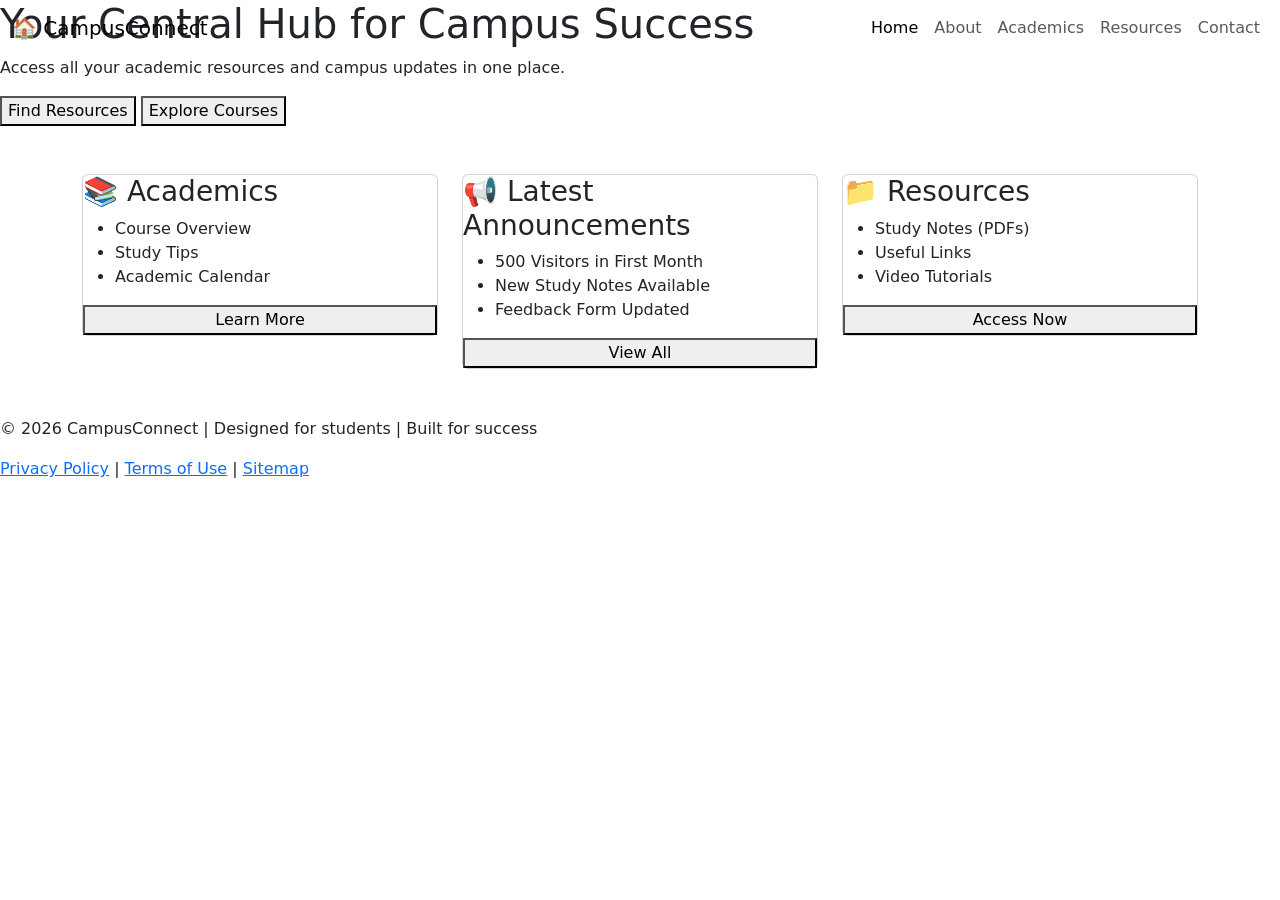
==== commit c08f91ec: "Add files via upload" ====
--- a/index.html
+++ b/index.html
@@ -3,17 +3,15 @@
 <head>
     <meta charset="UTF-8">
     <meta name="viewport" content="width=device-width, initial-scale=1.0">
-    <title>CampusConnect | Home</title>
-    <link href="https://cdn.jsdelivr.net/npm/bootstrap@5.3.2/dist/css/bootstrap.min.css" rel="stylesheet">
-    <link rel="stylesheet" href="https://cdnjs.cloudflare.com/ajax/libs/font-awesome/6.4.0/css/all.min.css">
+    <title>CampusConnect - Home</title>
+    <link href="https://cdn.jsdelivr.net/npm/bootstrap@5.3.0/dist/css/bootstrap.min.css" rel="stylesheet">
     <link rel="stylesheet" href="style.css">
 </head>
 <body>
 
-<!-- Navigation -->
 <nav class="navbar navbar-expand-lg fixed-top">
-    <div class="container">
-        <a class="navbar-brand" href="index.html">CampusConnect</a>
+    <div class="container-fluid">
+        <a class="navbar-brand" href="index.html">🏠 CampusConnect</a>
         <button class="navbar-toggler" type="button" data-bs-toggle="collapse" data-bs-target="#navbarNav">
             <span class="navbar-toggler-icon"></span>
         </button>
@@ -25,82 +23,60 @@
                 <li class="nav-item"><a class="nav-link" href="resources.html">Resources</a></li>
                 <li class="nav-item"><a class="nav-link" href="contact.html">Contact</a></li>
             </ul>
-            <div class="ms-3">
-                <a href="#" class="btn btn-login me-2">Login</a>
-                <a href="#" class="btn btn-signup">Sign Up</a>
-            </div>
         </div>
     </div>
 </nav>
 
-<!-- Hero Section -->
-<section class="hero">
-    <div class="container">
-        <h1>Welcome to CampusConnect</h1>
-        <p>Your smart hub for academic success</p>
-        <a href="resources.html" class="btn btn-hero-primary">Resources</a>
-        <a href="academics.html" class="btn btn-hero-outline">Courses</a>
-    </div>
-</section>
+<div class="hero">
+    <h1>Your Central Hub for Campus Success</h1>
+    <p>Access all your academic resources and campus updates in one place.</p>
+    <button class="btn-custom" onclick="location.href='resources.html'">Find Resources</button>
+    <button class="btn-custom" onclick="location.href='academics.html'">Explore Courses</button>
+</div>
 
-<!-- Main Content -->
 <div class="container my-5">
     <div class="row g-4">
-        
-        <!-- Left Column (70%) -->
-        <div class="col-lg-8">
-            <!-- Latest Announcements Card -->
-            <div class="card p-4 mb-4">
-                <div class="card-icon">
-                    <i class="fas fa-bullhorn" style="color: #667eea;"></i>
-                </div>
-                <h3 class="card-title">Latest Announcements</h3>
+        <div class="col-md-4">
+            <div class="card">
+                <h3>📚 Academics</h3>
                 <ul>
-                    <li><strong>500 Visitors in First Month!</strong> - Thank you for your support</li>
-                    <li><strong>New study notes available</strong> - Web Development and Systems Development</li>
-                    <li><strong>Feedback form updated</strong> - Tell us how we can improve</li>
+                    <li>Course Overview</li>
+                    <li>Study Tips</li>
+                    <li>Academic Calendar</li>
                 </ul>
-            </div>
-            
-            <!-- Study Tips Card -->
-            <div class="card p-4">
-                <div class="card-icon">
-                    <i class="fas fa-lightbulb" style="color: #f59e0b;"></i>
-                </div>
-                <h3 class="card-title">Study Tips</h3>
-                <p>Revise daily and practice past papers. Stay consistent with your study schedule and use active recall techniques.</p>
-                <a href="#" class="btn btn-outline-primary mt-2" style="border-radius: 25px;">Get Tips</a>
+                <button class="btn-custom" onclick="location.href='academics.html'">Learn More</button>
             </div>
         </div>
-        
-        <!-- Right Column (28%) - Quick Links Sidebar -->
-        <div class="col-lg-4">
-            <div class="quick-links">
-                <h4><i class="fas fa-link"></i> Quick Links</h4>
+        <div class="col-md-4">
+            <div class="card">
+                <h3>📢 Latest Announcements</h3>
                 <ul>
-                    <li><a href="resources.html"><i class="fas fa-file-pdf"></i> Download PDFs</a></li>
-                    <li><a href="resources.html"><i class="fas fa-video"></i> Video Tutorials</a></li>
-                    <li><a href="contact.html"><i class="fas fa-headset"></i> Student Support</a></li>
+                    <li>500 Visitors in First Month</li>
+                    <li>New Study Notes Available</li>
+                    <li>Feedback Form Updated</li>
                 </ul>
-                <hr>
-                <p class="text-muted small mb-0">New notes uploaded for WMD and SD.</p>
+                <button class="btn-custom" onclick="location.href='resources.html'">View All</button>
+            </div>
+        </div>
+        <div class="col-md-4">
+            <div class="card">
+                <h3>📁 Resources</h3>
+                <ul>
+                    <li>Study Notes (PDFs)</li>
+                    <li>Useful Links</li>
+                    <li>Video Tutorials</li>
+                </ul>
+                <button class="btn-custom" onclick="location.href='resources.html'">Access Now</button>
             </div>
         </div>
     </div>
 </div>
 
-<!-- Footer -->
 <footer>
-    <div class="container text-center">
-        <p>© 2026 CampusConnect | Designed for students | Built for success</p>
-        <p>
-            <a href="privacy.html">Privacy Policy</a> |
-            <a href="terms.html">Terms of Use</a> |
-            <a href="sitemap.html">Sitemap</a>
-        </p>
-    </div>
+    <p>© 2026 CampusConnect | Designed for students | Built for success</p>
+    <p><a href="privacy.html">Privacy Policy</a> | <a href="terms.html">Terms of Use</a> | <a href="sitemap.html">Sitemap</a></p>
 </footer>
 
-<script src="https://cdn.jsdelivr.net/npm/bootstrap@5.3.2/dist/js/bootstrap.bundle.min.js"></script>
+<script src="https://cdn.jsdelivr.net/npm/bootstrap@5.3.0/dist/js/bootstrap.bundle.min.js"></script>
 </body>
-</html>+</html>
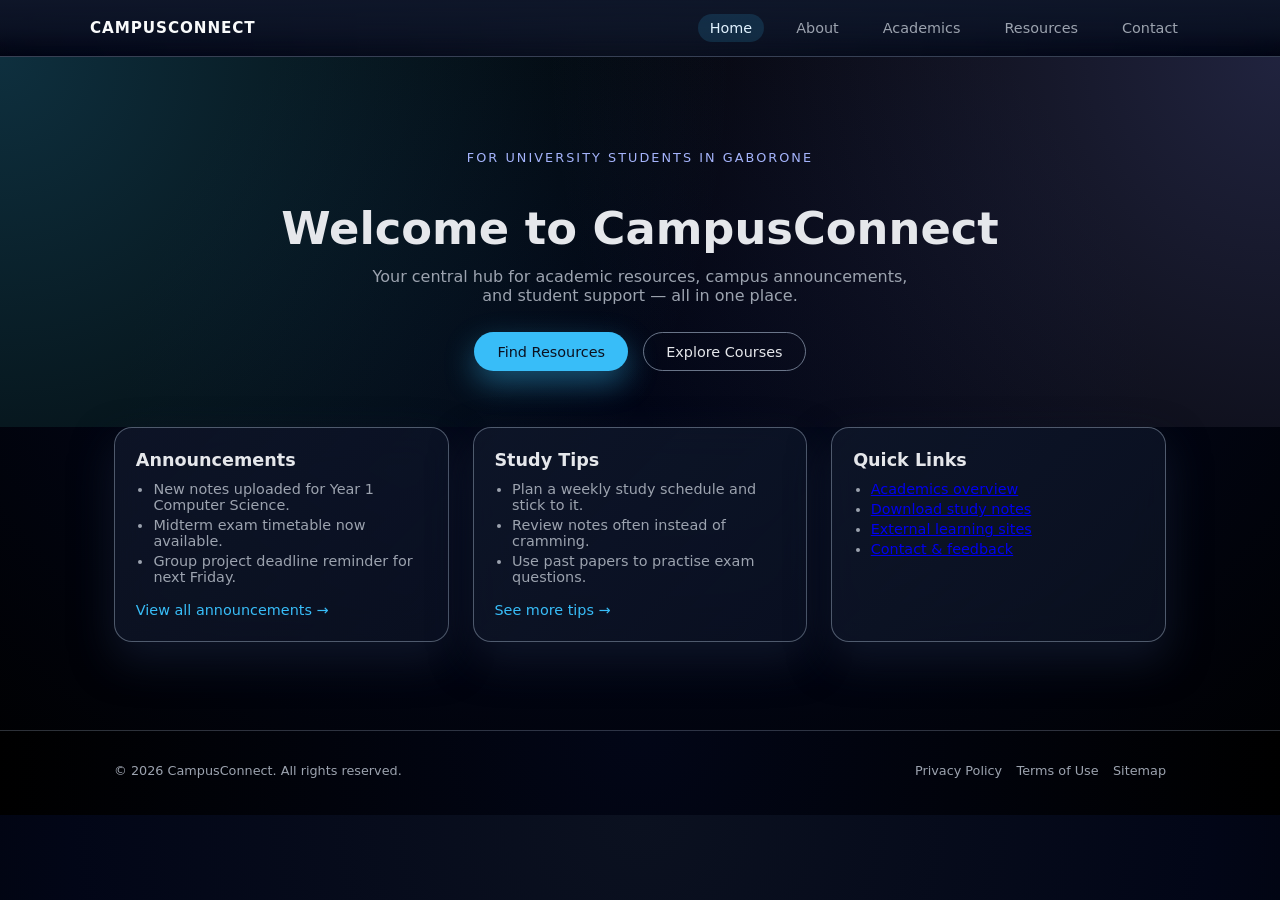
==== commit c6864836: "Add files via upload" ====
--- a/index.html
+++ b/index.html
@@ -1,82 +1,95 @@
 <!DOCTYPE html>
 <html lang="en">
 <head>
-    <meta charset="UTF-8">
-    <meta name="viewport" content="width=device-width, initial-scale=1.0">
-    <title>CampusConnect - Home</title>
-    <link href="https://cdn.jsdelivr.net/npm/bootstrap@5.3.0/dist/css/bootstrap.min.css" rel="stylesheet">
-    <link rel="stylesheet" href="style.css">
+  <meta charset="UTF-8">
+  <title>CampusConnect – Home</title>
+  <link rel="stylesheet" href="styles.css">
 </head>
 <body>
+  <!-- Header / Nav -->
+  <header class="site-header">
+    <div class="container header-inner">
+      <div class="logo">CampusConnect</div>
+      <nav class="main-nav">
+        <a href="index.html" class="active">Home</a>
+        <a href="about.html">About</a>
+        <a href="academics.html">Academics</a>
+        <a href="resources.html">Resources</a>
+        <a href="contact.html">Contact</a>
+      </nav>
+    </div>
+  </header>
 
-<nav class="navbar navbar-expand-lg fixed-top">
-    <div class="container-fluid">
-        <a class="navbar-brand" href="index.html">🏠 CampusConnect</a>
-        <button class="navbar-toggler" type="button" data-bs-toggle="collapse" data-bs-target="#navbarNav">
-            <span class="navbar-toggler-icon"></span>
-        </button>
-        <div class="collapse navbar-collapse" id="navbarNav">
-            <ul class="navbar-nav ms-auto">
-                <li class="nav-item"><a class="nav-link active" href="index.html">Home</a></li>
-                <li class="nav-item"><a class="nav-link" href="about.html">About</a></li>
-                <li class="nav-item"><a class="nav-link" href="academics.html">Academics</a></li>
-                <li class="nav-item"><a class="nav-link" href="resources.html">Resources</a></li>
-                <li class="nav-item"><a class="nav-link" href="contact.html">Contact</a></li>
-            </ul>
+  <main>
+    <!-- Hero like your picture -->
+    <section class="hero hero-space">
+      <div class="container hero-inner">
+        <div class="hero-text">
+          <p class="hero-tag">For university students in Gaborone</p>
+          <h1>Welcome to CampusConnect</h1>
+          <p class="hero-subtitle">
+            Your central hub for academic resources, campus announcements, and student support — all in one place.
+          </p>
+          <div class="hero-buttons">
+            <a href="resources.html" class="btn btn-primary">Find Resources</a>
+            <a href="academics.html" class="btn btn-secondary">Explore Courses</a>
+          </div>
         </div>
+      </div>
+    </section>
+
+    <!-- Three glass cards row -->
+    <section class="home-glass-row">
+      <div class="container glass-grid">
+        <!-- Announcements -->
+        <article class="glass-card">
+          <h2>Announcements</h2>
+          <ul>
+            <li>New notes uploaded for Year 1 Computer Science.</li>
+            <li>Midterm exam timetable now available.</li>
+            <li>Group project deadline reminder for next Friday.</li>
+          </ul>
+          <a href="academics.html#calendar" class="card-link">View all announcements →</a>
+        </article>
+
+        <!-- Study Tips -->
+        <article class="glass-card">
+          <h2>Study Tips</h2>
+          <ul>
+            <li>Plan a weekly study schedule and stick to it.</li>
+            <li>Review notes often instead of cramming.</li>
+            <li>Use past papers to practise exam questions.</li>
+          </ul>
+          <a href="academics.html#study-tips" class="card-link">See more tips →</a>
+        </article>
+
+        <!-- Quick Links -->
+        <article class="glass-card">
+          <h2>Quick Links</h2>
+          <ul>
+            <li><a href="academics.html">Academics overview</a></li>
+            <li><a href="resources.html#notes">Download study notes</a></li>
+            <li><a href="resources.html#links">External learning sites</a></li>
+            <li><a href="contact.html">Contact & feedback</a></li>
+          </ul>
+        </article>
+      </div>
+    </section>
+  </main>
+
+  <!-- Footer -->
+  <footer class="site-footer">
+    <div class="container footer-inner">
+      <p>© <span id="year"></span> CampusConnect. All rights reserved.</p>
+      <nav class="footer-nav">
+        <a href="privacy.html">Privacy Policy</a>
+        <a href="terms.html">Terms of Use</a>
+        <a href="sitemap.html">Sitemap</a>
+      </nav>
     </div>
-</nav>
-
-<div class="hero">
-    <h1>Your Central Hub for Campus Success</h1>
-    <p>Access all your academic resources and campus updates in one place.</p>
-    <button class="btn-custom" onclick="location.href='resources.html'">Find Resources</button>
-    <button class="btn-custom" onclick="location.href='academics.html'">Explore Courses</button>
-</div>
-
-<div class="container my-5">
-    <div class="row g-4">
-        <div class="col-md-4">
-            <div class="card">
-                <h3>📚 Academics</h3>
-                <ul>
-                    <li>Course Overview</li>
-                    <li>Study Tips</li>
-                    <li>Academic Calendar</li>
-                </ul>
-                <button class="btn-custom" onclick="location.href='academics.html'">Learn More</button>
-            </div>
-        </div>
-        <div class="col-md-4">
-            <div class="card">
-                <h3>📢 Latest Announcements</h3>
-                <ul>
-                    <li>500 Visitors in First Month</li>
-                    <li>New Study Notes Available</li>
-                    <li>Feedback Form Updated</li>
-                </ul>
-                <button class="btn-custom" onclick="location.href='resources.html'">View All</button>
-            </div>
-        </div>
-        <div class="col-md-4">
-            <div class="card">
-                <h3>📁 Resources</h3>
-                <ul>
-                    <li>Study Notes (PDFs)</li>
-                    <li>Useful Links</li>
-                    <li>Video Tutorials</li>
-                </ul>
-                <button class="btn-custom" onclick="location.href='resources.html'">Access Now</button>
-            </div>
-        </div>
-    </div>
-</div>
-
-<footer>
-    <p>© 2026 CampusConnect | Designed for students | Built for success</p>
-    <p><a href="privacy.html">Privacy Policy</a> | <a href="terms.html">Terms of Use</a> | <a href="sitemap.html">Sitemap</a></p>
-</footer>
-
-<script src="https://cdn.jsdelivr.net/npm/bootstrap@5.3.0/dist/js/bootstrap.bundle.min.js"></script>
+    <script>
+      document.getElementById('year').textContent = new Date().getFullYear();
+    </script>
+  </footer>
 </body>
 </html>
--- a/styles.css
+++ b/styles.css
@@ -0,0 +1,400 @@
+/* ===== Base ===== */
+*,
+*::before,
+*::after {
+  box-sizing: border-box;
+}
+
+:root {
+  --bg-main: #020617;
+  --bg-card: #0f172a;
+  --border-card: rgba(148, 163, 184, 0.4);
+  --text-main: #e5e7eb;
+  --text-muted: #9ca3af;
+  --accent: #38bdf8;
+  --accent-soft: rgba(56, 189, 248, 0.15);
+  --danger: #f97373;
+  --success: #22c55e;
+  --radius-card: 18px;
+  --radius-pill: 999px;
+  --shadow-soft: 0 18px 40px rgba(15, 23, 42, 0.7);
+  --font-main: system-ui, -apple-system, BlinkMacSystemFont, "Segoe UI", sans-serif;
+}
+
+html,
+body {
+  margin: 0;
+  padding: 0;
+  font-family: var(--font-main);
+  background: radial-gradient(circle at top, #0b1120 0, #020617 55%, #000 100%);
+  color: var(--text-main);
+}
+
+/* ===== Layout helpers ===== */
+.container {
+  width: 100%;
+  max-width: 1100px;
+  margin: 0 auto;
+  padding: 0 1.5rem;
+}
+
+.page-content {
+  padding: 5rem 0 4rem;
+  display: flex;
+  flex-direction: column;
+  gap: 2rem;
+}
+
+/* ===== Header / Nav ===== */
+.site-header {
+  position: sticky;
+  top: 0;
+  z-index: 20;
+  backdrop-filter: blur(16px);
+  background: linear-gradient(to bottom, rgba(15, 23, 42, 0.95), rgba(15, 23, 42, 0.7), transparent);
+  border-bottom: 1px solid rgba(148, 163, 184, 0.3);
+}
+
+.header-inner {
+  display: flex;
+  align-items: center;
+  justify-content: space-between;
+  padding: 0.9rem 0;
+}
+
+.logo {
+  font-weight: 700;
+  letter-spacing: 0.06em;
+  text-transform: uppercase;
+  font-size: 0.95rem;
+  color: #f9fafb;
+}
+
+.main-nav {
+  display: flex;
+  gap: 1.25rem;
+  font-size: 0.9rem;
+}
+
+.main-nav a {
+  color: var(--text-muted);
+  text-decoration: none;
+  padding: 0.35rem 0.75rem;
+  border-radius: 999px;
+  transition: background 0.2s ease, color 0.2s ease;
+}
+
+.main-nav a:hover {
+  background: rgba(15, 23, 42, 0.9);
+  color: #f9fafb;
+}
+
+.main-nav a.active {
+  background: var(--accent-soft);
+  color: #e0f2fe;
+}
+
+/* ===== Hero (Home) ===== */
+.hero {
+  padding: 4.5rem 0 3rem;
+}
+
+.hero-space {
+  padding: 5rem 0 3.5rem;
+  background:
+    radial-gradient(circle at top left, rgba(56, 189, 248, 0.25), transparent 55%),
+    radial-gradient(circle at top right, rgba(129, 140, 248, 0.25), transparent 55%),
+    radial-gradient(circle at bottom, #020617 0, #000 70%);
+}
+
+.hero-inner {
+  display: flex;
+  align-items: center;
+  justify-content: center;
+  text-align: center;
+}
+
+.hero-text h1 {
+  font-size: clamp(2.2rem, 4vw, 2.8rem);
+  margin-bottom: 0.75rem;
+}
+
+.hero-tag {
+  font-size: 0.8rem;
+  text-transform: uppercase;
+  letter-spacing: 0.16em;
+  color: #a5b4fc;
+  margin-bottom: 0.5rem;
+}
+
+.hero-subtitle {
+  max-width: 560px;
+  margin: 0 auto 1.7rem;
+  color: var(--text-muted);
+}
+
+.hero-buttons {
+  display: flex;
+  justify-content: center;
+  gap: 0.9rem;
+  flex-wrap: wrap;
+}
+
+/* ===== Buttons ===== */
+.btn {
+  display: inline-flex;
+  align-items: center;
+  justify-content: center;
+  padding: 0.65rem 1.4rem;
+  border-radius: var(--radius-pill);
+  font-size: 0.9rem;
+  font-weight: 500;
+  border: 1px solid transparent;
+  text-decoration: none;
+  cursor: pointer;
+  transition: background 0.2s ease, color 0.2s ease, transform 0.1s ease, box-shadow 0.1s ease;
+}
+
+.btn-primary {
+  background: var(--accent);
+  color: #0b1120;
+  box-shadow: 0 12px 30px rgba(56, 189, 248, 0.4);
+}
+
+.btn-primary:hover {
+  background: #0ea5e9;
+  transform: translateY(-1px);
+}
+
+.btn-secondary {
+  background: transparent;
+  color: var(--text-main);
+  border-color: rgba(148, 163, 184, 0.7);
+}
+
+.btn-secondary:hover {
+  background: rgba(15, 23, 42, 0.9);
+}
+
+/* ===== Glass cards row (Home) ===== */
+.home-glass-row {
+  padding: 0 0 3.5rem;
+}
+
+.glass-grid {
+  display: grid;
+  grid-template-columns: repeat(auto-fit, minmax(260px, 1fr));
+  gap: 1.5rem;
+}
+
+.glass-card {
+  position: relative;
+  background: linear-gradient(
+    135deg,
+    rgba(15, 23, 42, 0.85),
+    rgba(15, 23, 42, 0.6)
+  );
+  border-radius: 18px;
+  border: 1px solid rgba(148, 163, 184, 0.5);
+  padding: 1.4rem 1.3rem;
+  box-shadow: 0 18px 40px rgba(15, 23, 42, 0.9);
+  backdrop-filter: blur(18px);
+}
+
+.glass-card h2 {
+  margin-top: 0;
+  margin-bottom: 0.7rem;
+  font-size: 1.1rem;
+}
+
+.glass-card ul {
+  margin: 0.2rem 0 0.9rem;
+  padding-left: 1.1rem;
+  color: var(--text-muted);
+  font-size: 0.9rem;
+}
+
+.glass-card ul li + li {
+  margin-top: 0.25rem;
+}
+
+/* ===== Generic cards (About, Academics, etc.) ===== */
+.card {
+  background: var(--bg-card);
+  border-radius: var(--radius-card);
+  border: 1px solid var(--border-card);
+  padding: 1.5rem 1.4rem;
+  box-shadow: var(--shadow-soft);
+}
+
+.card h1,
+.card h2 {
+  margin-top: 0;
+  margin-bottom: 0.6rem;
+}
+
+.card p {
+  margin: 0.2rem 0 0.9rem;
+  color: var(--text-muted);
+}
+
+.card ul {
+  margin: 0.4rem 0 0;
+  padding-left: 1.1rem;
+  color: var(--text-muted);
+}
+
+.card-link {
+  font-size: 0.9rem;
+  color: var(--accent);
+  text-decoration: none;
+}
+
+.card-link:hover {
+  text-decoration: underline;
+}
+
+/* Two cards side by side (About Mission & Vision) */
+.two-cards {
+  display: grid;
+  grid-template-columns: repeat(auto-fit, minmax(260px, 1fr));
+  gap: 1.5rem;
+}
+
+/* Single wide card sections */
+.single-card {
+  display: block;
+}
+
+/* ===== Tables (Academic calendar) ===== */
+.calendar-table {
+  width: 100%;
+  border-collapse: collapse;
+  margin-top: 0.8rem;
+  font-size: 0.9rem;
+}
+
+.calendar-table th,
+.calendar-table td {
+  border: 1px solid rgba(148, 163, 184, 0.4);
+  padding: 0.5rem 0.75rem;
+}
+
+.calendar-table th {
+  background: #020617;
+  text-align: left;
+}
+
+/* ===== Forms (Contact) ===== */
+form {
+  margin-top: 0.8rem;
+}
+
+.form-group {
+  margin-bottom: 0.9rem;
+}
+
+label {
+  display: block;
+  font-size: 0.85rem;
+  margin-bottom: 0.25rem;
+}
+
+input[type="text"],
+input[type="email"],
+textarea {
+  width: 100%;
+  padding: 0.55rem 0.6rem;
+  border-radius: 10px;
+  border: 1px solid rgba(148, 163, 184, 0.7);
+  background: #020617;
+  color: var(--text-main);
+  font: inherit;
+}
+
+input::placeholder,
+textarea::placeholder {
+  color: #6b7280;
+}
+
+input:focus,
+textarea:focus {
+  outline: 1px solid var(--accent);
+  border-color: var(--accent);
+}
+
+.form-message {
+  margin-top: 0.5rem;
+  font-size: 0.85rem;
+}
+
+/* ===== Sitemap list ===== */
+.sitemap-list {
+  list-style: none;
+  padding-left: 0;
+}
+
+.sitemap-list li {
+  margin-bottom: 0.4rem;
+  font-size: 0.95rem;
+}
+
+.sitemap-list a {
+  color: var(--accent);
+  text-decoration: none;
+}
+
+.sitemap-list a:hover {
+  text-decoration: underline;
+}
+
+/* ===== Footer ===== */
+.site-footer {
+  border-top: 1px solid rgba(148, 163, 184, 0.3);
+  margin-top: 2rem;
+  padding: 1.2rem 0 1.5rem;
+  background: radial-gradient(circle at top, #020617 0, #000 100%);
+}
+
+.footer-inner {
+  display: flex;
+  align-items: center;
+  justify-content: space-between;
+  gap: 1rem;
+  font-size: 0.8rem;
+  color: var(--text-muted);
+}
+
+.footer-nav {
+  display: flex;
+  gap: 0.9rem;
+}
+
+.footer-nav a {
+  color: var(--text-muted);
+  text-decoration: none;
+}
+
+.footer-nav a:hover {
+  color: var(--accent);
+}
+
+/* ===== Responsive tweaks ===== */
+@media (max-width: 700px) {
+  .header-inner {
+    flex-direction: column;
+    align-items: flex-start;
+    gap: 0.5rem;
+  }
+
+  .main-nav {
+    flex-wrap: wrap;
+    justify-content: flex-start;
+  }
+
+  .footer
+
+
+.
+
+
